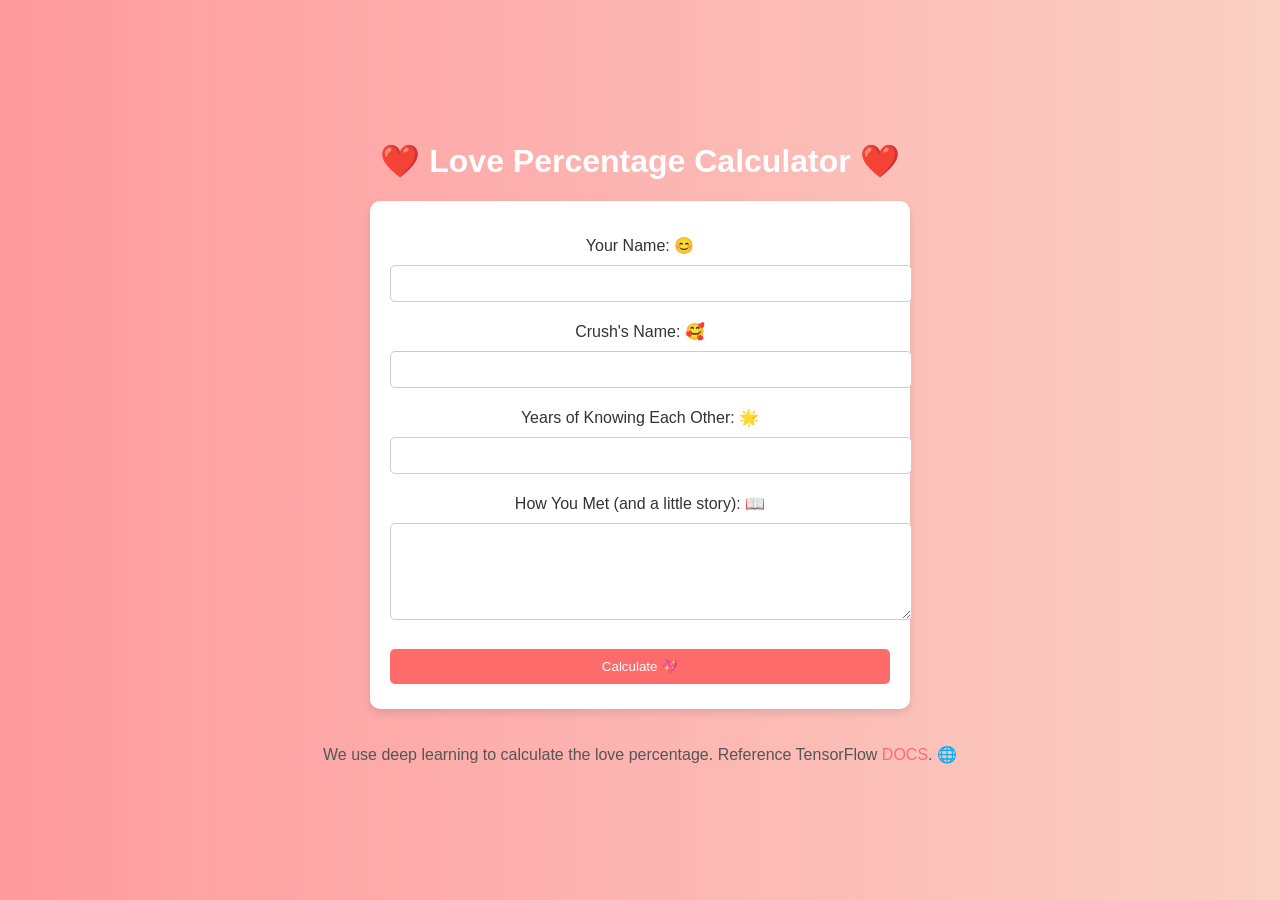
==== index.html @ 5039e6d1 "ML MODEL DEPLOYED" ====
<!DOCTYPE html>
<html lang="en">
<head>
    <meta charset="UTF-8">
    <meta name="viewport" content="width=device-width, initial-scale=1.0">
    <title>❤️ Love Percentage Calculator ❤️</title>
    <link rel="stylesheet" href="styles.css">
</head>
<body>
    <h1> ❤️ Love Percentage Calculator ❤️</h1>
    <div class="container">
        
        <form id="loveForm">
            <div class="form-group">
                <label for="yourName">Your Name: 😊</label>
                <input type="text" id="yourName" required>
            </div>
            <div class="form-group">
                <label for="crushName">Crush's Name: 🥰</label>
                <input type="text" id="crushName" required>
            </div>
            <div class="form-group">
                <label for="yearsKnown">Years of Knowing Each Other: 🌟</label>
                <input type="number" id="yearsKnown" required>
            </div>
            <div class="form-group">
                <label for="story">How You Met (and a little story): 📖</label>
                <textarea id="story" rows="5" required></textarea>
            </div>
            <button type="button" onclick="calculateLove()">Calculate 💖</button>
        </form>
        <div id="loading" class="loading">Calculating... ⏳</div>
    </div>

    <footer>
        <p>We use deep learning to calculate the love percentage. Reference TensorFlow <a href="https://www.tensorflow.org/" target="_blank">DOCS</a>. 🌐</p>
    </footer>

    <script src="script.js"></script>
</body>
</html>
---- styles.css ----
body {
    font-family: 'Arial', sans-serif;
    background: linear-gradient(to right, #ff9a9e, #fad0c4);
    display: flex;
    flex-direction: column;
    justify-content: center;
    align-items: center;
    height: 100vh;
    margin: 0;
}

.container {
    background: white;
    padding: 20px;
    border-radius: 10px;
    box-shadow: 0 4px 8px rgba(0, 0, 0, 0.1);
    text-align: center;
    width: 80%;
    max-width: 500px;
}

h1 {
    color: #ffffff;
    border: #ff4b4b;
    
}

.form-group {
    margin: 15px 0;
}

label {
    display: block;
    margin-bottom: 5px;
    color: #333;
}

input, textarea, button {
    width: 100%;
    padding: 10px;
    margin: 5px 0;
    border: 1px solid #ccc;
    border-radius: 5px;
}

button {
    background: #ff6b6b;
    color: white;
    border: none;
    cursor: pointer;
    transition: background 0.3s;
}

button:hover {
    background: #ff4b4b;
}

.loading {
    display: none;
    font-size: 18px;
    color: #ff6b6b;
    margin-top: 20px;
}

footer {
    margin-top: 20px;
    text-align: center;
    color: #555;
}

footer a {
    color: #ff6b6b;
    text-decoration: none;
}

footer a:hover {
    text-decoration: underline;
}
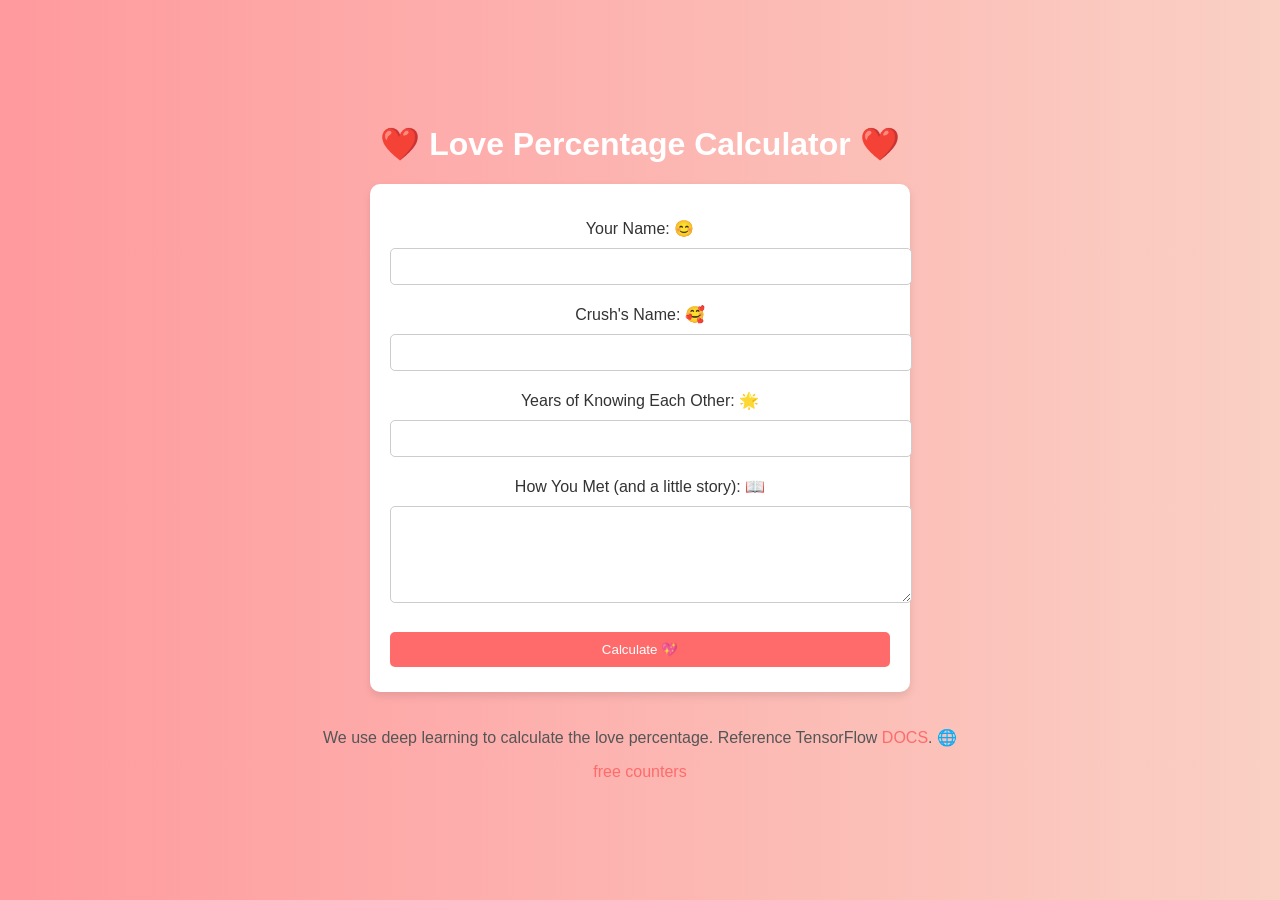
==== commit d8a374c5: "visitor counter" ====
--- a/index.html
+++ b/index.html
@@ -9,7 +9,6 @@
 <body>
     <h1> ❤️ Love Percentage Calculator ❤️</h1>
     <div class="container">
-        
         <form id="loveForm">
             <div class="form-group">
                 <label for="yourName">Your Name: 😊</label>
@@ -32,8 +31,10 @@
         <div id="loading" class="loading">Calculating... ⏳</div>
     </div>
 
-    <footer>
+   <footer>
         <p>We use deep learning to calculate the love percentage. Reference TensorFlow <a href="https://www.tensorflow.org/" target="_blank">DOCS</a>. 🌐</p>
+        <p><a href='http://www.freevisitorcounters.com'>free counters</a> <script type='text/javascript' src='https://www.freevisitorcounters.com/auth.php?id=e1631809d13c12548bb6e36674be382e9505b65a'></script></p>
+        <script type="text/javascript" src="https://www.freevisitorcounters.com/en/home/counter/1186345/t/10"></script>
     </footer>
 
     <script src="script.js"></script>
